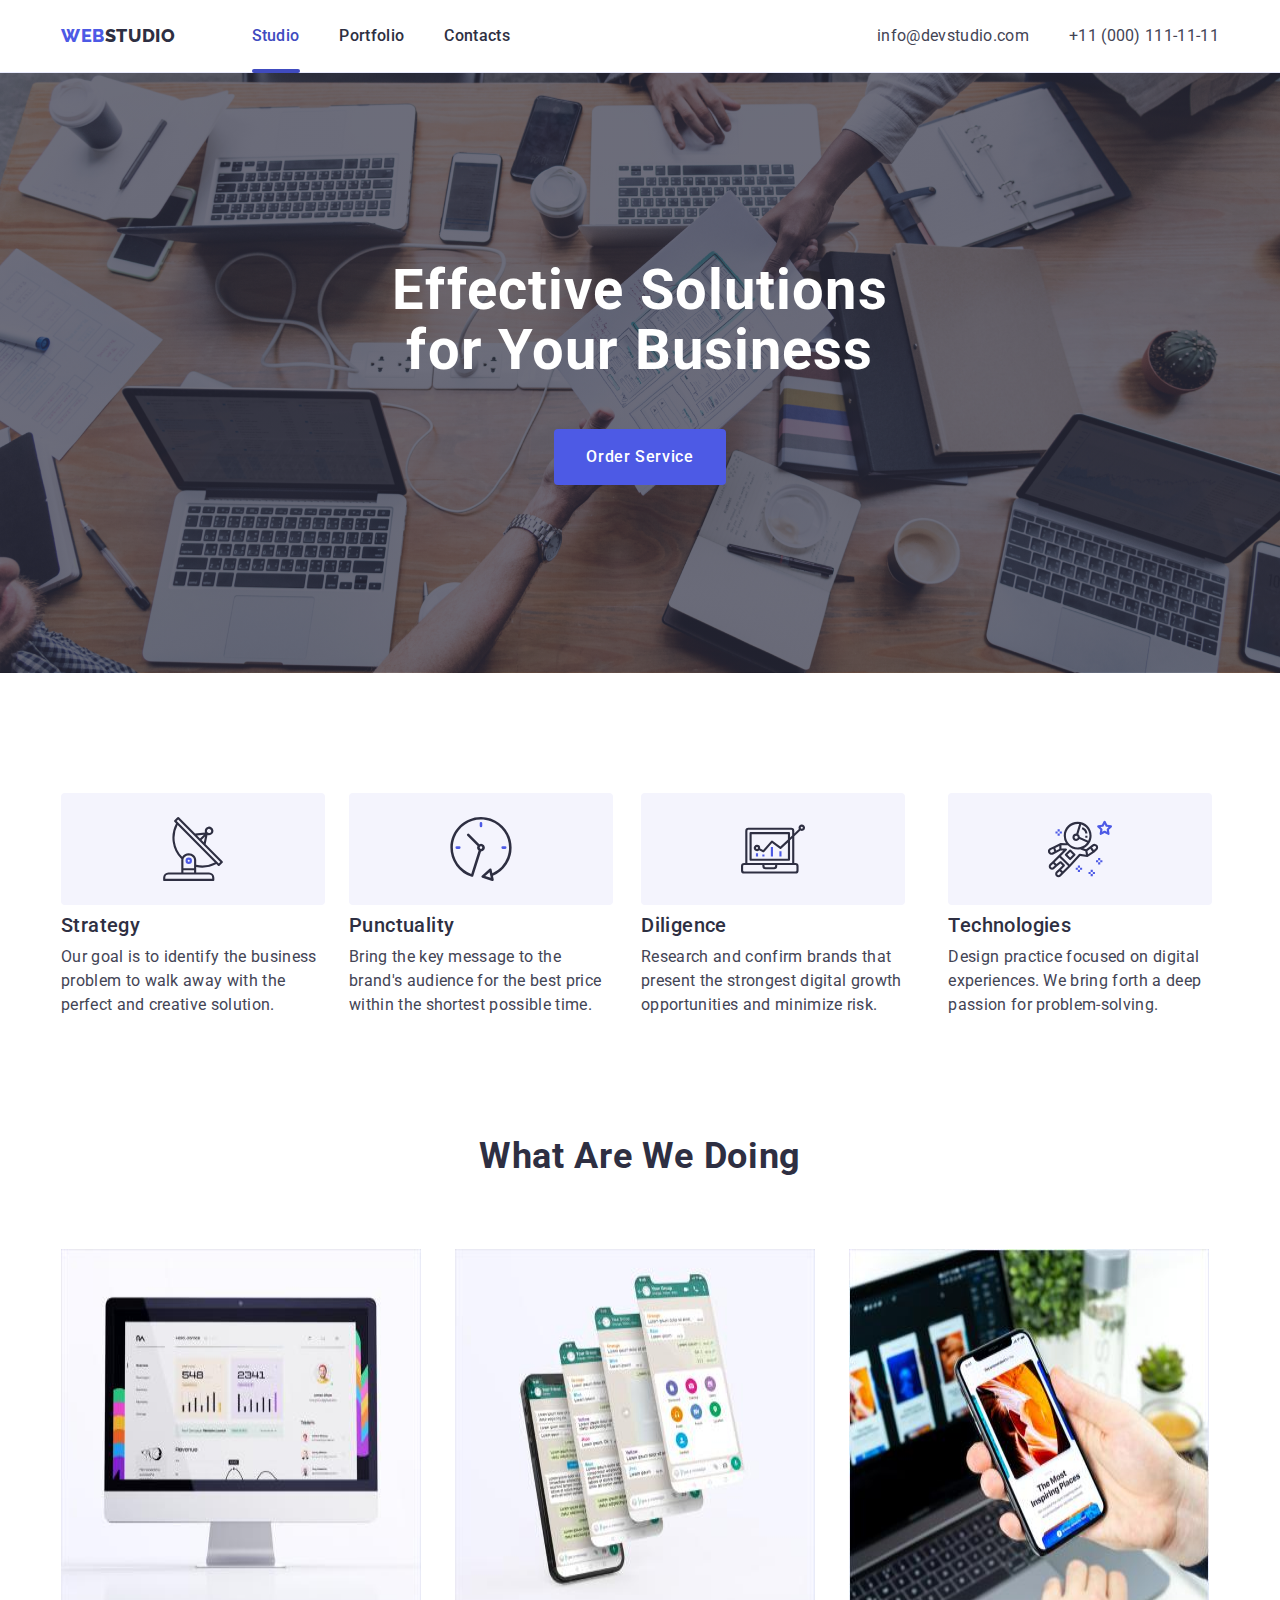
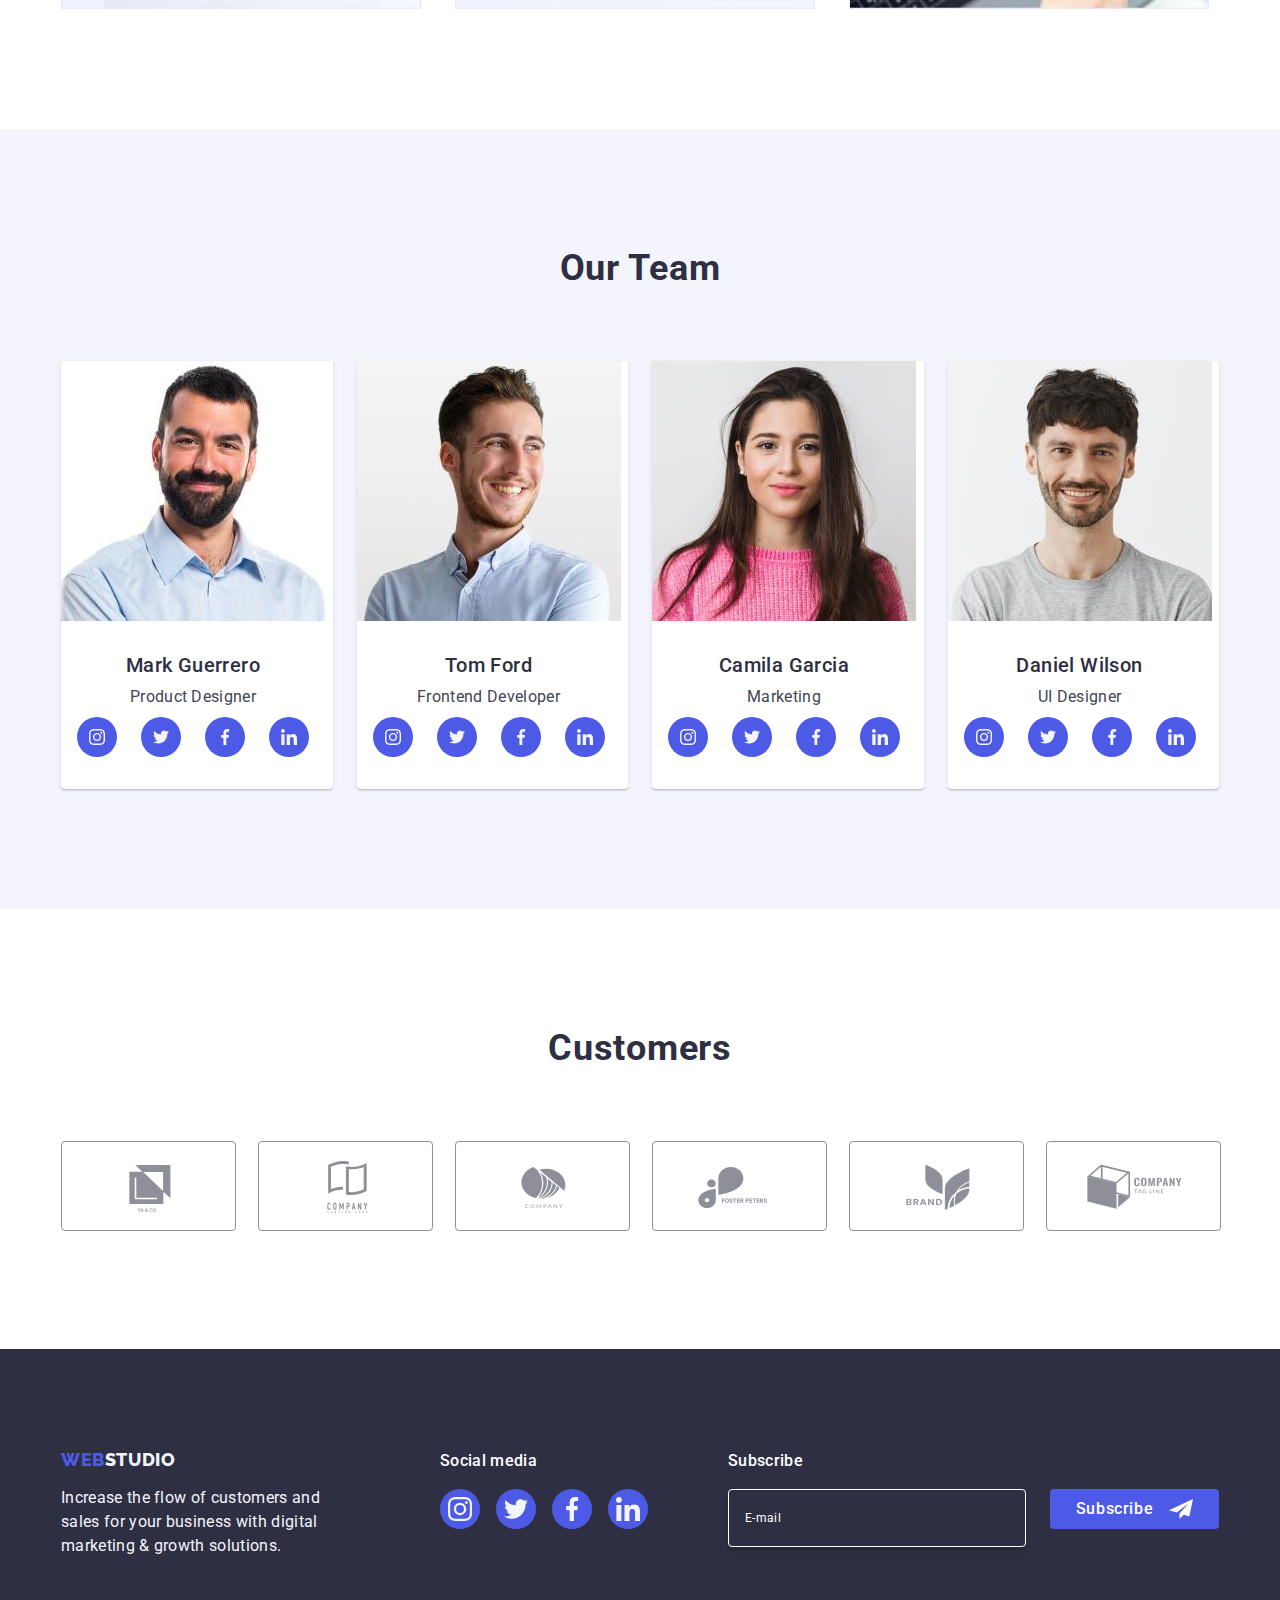
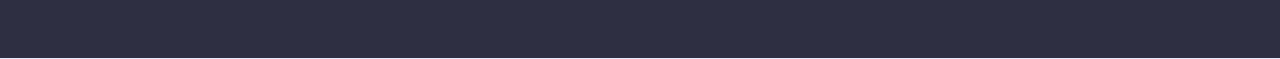
==== index.html @ df223b80 "fix" ====
<!DOCTYPE html>
<html lang="en">
  <head>
    <meta charset="utf-8" />
    <title>Studio</title>
    <link rel="preconnect" href="https://fonts.googleapis.com" />
    <link rel="preconnect" href="https://fonts.gstatic.com" crossorigin />
    <link
      href="https://fonts.googleapis.com/css2?family=Raleway:wght@800&family=Roboto:wght@400;500;700;900&display=swap"
      rel="stylesheet"
    />
    <link
      rel="stylesheet"
      href="https://cdnjs.cloudflare.com/ajax/libs/modern-normalize/2.0.0/modern-normalize.min.css"
      integrity="sha512-4xo8blKMVCiXpTaLzQSLSw3KFOVPWhm/TRtuPVc4WG6kUgjH6J03IBuG7JZPkcWMxJ5huwaBpOpnwYElP/m6wg=="
      crossorigin="anonymous"
      referrerpolicy="no-referrer"
    />
    <link rel="stylesheet" href="./css/styles.css" />
  </head>
  <body>
    <header class="page-header">
      <div class="header-container container">
        <nav class="page-nav">
          <a href="./index.html" class="link-logo link">
            Web<span class="logo-web">Studio</span>
          </a>
          <ul class="page-nav-list list">
            <li class="nav-link">
              <a class="link-top studio link" href="./index.html">Studio</a>
            </li>
            <li class="nav-link">
              <a class="link-top link" href="./portfolio.html">Portfolio</a>
            </li>
            <li class="nav-link">
              <a class="link-top link" href="">Contacts</a>
            </li>
          </ul>
        </nav>
        <address>
          <ul class="link-contact list">
            <li>
              <a class="contact link" href="mailto:info@devstudio.com"
                >info@devstudio.com</a
              >
            </li>
            <li>
              <a class="contact link" href="tel:+110001111111"
                >+11 (000) 111-11-11</a
              >
            </li>
          </ul>
        </address>
      </div>
    </header>
    <main>
      <!--Hero-->
      <section class="hero">
        <div class="hero-container container">
          <h1 class="h-hero">Effective Solutions for Your Business</h1>
          <button class="button-hero" type="button" data-modal-open>
            Order Service
          </button>
        </div>
      </section>
      <!--Section 1-->
      <section class="section">
        <div class="container">
          <h2 class="visually-hidden">Features</h2>
          <ul class="futures-list list">
            <li class="futures-item">
              <div class="futures-icons">
                <svg class="futures-icon" width="64" height="64">
                  <use href="./images/icons.svg#icon-antenna"></use>
                </svg>
              </div>
              <h3 class="heading-th">Strategy</h3>
              <p class="paragraph">
                Our goal is to identify the business problem to walk away with
                the perfect and creative solution.
              </p>
            </li>
            <li class="futures-item">
              <div class="futures-icons">
                <svg class="futures-icon" width="64" height="64">
                  <use href="./images/icons.svg#icon-clock"></use>
                </svg>
              </div>
              <h3 class="heading-th">Punctuality</h3>
              <p class="paragraph">
                Bring the key message to the brand's audience for the best price
                within the shortest possible time.
              </p>
            </li>
            <li class="futures-item">
              <div class="futures-icons">
                <svg class="futures-icon" width="64" height="64">
                  <use href="./images/icons.svg#icon-diagram"></use>
                </svg>
              </div>
              <h3 class="heading-th">Diligence</h3>
              <p class="paragraph">
                Research and confirm brands that present the strongest digital
                growth opportunities and minimize risk.
              </p>
            </li>
            <li class="futures-item">
              <div class="futures-icons">
                <svg class="futures-icon" width="64" height="64">
                  <use href="./images/icons.svg#icon-astronaut"></use>
                </svg>
              </div>
              <h3 class="heading-th">Technologies</h3>
              <p class="paragraph">
                Design practice focused on digital experiences. We bring forth a
                deep passion for problem-solving.
              </p>
            </li>
          </ul>
        </div>
      </section>
      <!--Section 2-->
      <section class="section doing-section">
        <div class="doing container">
          <h2 class="heading-doing heading-tw">What are we doing</h2>
          <ul class="doing-list list">
            <li class="doing-item">
              <img
                src="./images/screen.jpg"
                alt="Screen laptop"
                width="360"
                height="360"
              />
            </li>
            <li class="doing-item">
              <img
                src="./images/phone.jpg"
                alt="Phone screen"
                width="360"
                height="360"
              />
            </li>
            <li class="doing-item">
              <img
                src="./images/laptop.jpg"
                alt="Phone and screen"
                width="360"
                height="360"
              />
            </li>
          </ul>
        </div>
      </section>
      <!--Section 3-->
      <section class="team section">
        <div class="container">
          <h2 class="heading-tw">Our Team</h2>
          <ul class="team-list list">
            <li class="worker">
              <img
                src="./images/mark_guerrero.jpg"
                alt="Mark Guerrero"
                width="264"
              />
              <div class="worker-card">
                <h3 class="heading-th">Mark Guerrero</h3>
                <p class="paragraph">Product Designer</p>
                <ul class="worker-sotial-list list">
                  <li class="worker-sotial">
                    <a href="" class="sotial-link">
                      <svg class="sotial-icons" width="16" height="16">
                        <use href="./images/icons.svg#icon-instagram"></use>
                      </svg>
                    </a>
                  </li>
                  <li class="worker-sotial">
                    <a href="" class="sotial-link">
                      <svg class="sotial-icons" width="16" height="16">
                        <use href="./images/icons.svg#icon-twitter"></use>
                      </svg>
                    </a>
                  </li>
                  <li class="worker-sotial">
                    <a href="" class="sotial-link">
                      <svg class="sotial-icons" width="16" height="16">
                        <use href="./images/icons.svg#icon-facebook"></use>
                      </svg>
                    </a>
                  </li>
                  <li class="worker-sotial">
                    <a href="" class="sotial-link">
                      <svg class="sotial-icons" width="16" height="16">
                        <use href="./images/icons.svg#icon-linkedin"></use>
                      </svg>
                    </a>
                  </li>
                </ul>
              </div>
            </li>
            <li class="worker">
              <img src="./images/tom_ford.jpg" alt="Tom Ford" width="264" />
              <div class="worker-card">
                <h3 class="heading-th">Tom Ford</h3>
                <p class="paragraph">Frontend Developer</p>
                <ul class="worker-sotial-list list">
                  <li class="worker-sotial">
                    <a href="" class="sotial-link">
                      <svg class="sotial-icons" width="16" height="16">
                        <use href="./images/icons.svg#icon-instagram"></use>
                      </svg>
                    </a>
                  </li>
                  <li class="worker-sotial">
                    <a href="" class="sotial-link">
                      <svg class="sotial-icons" width="16" height="16">
                        <use href="./images/icons.svg#icon-twitter"></use>
                      </svg>
                    </a>
                  </li>
                  <li class="worker-sotial">
                    <a href="" class="sotial-link">
                      <svg class="sotial-icons" width="16" height="16">
                        <use href="./images/icons.svg#icon-facebook"></use>
                      </svg>
                    </a>
                  </li>
                  <li class="worker-sotial">
                    <a href="" class="sotial-link">
                      <svg class="sotial-icons" width="16" height="16">
                        <use href="./images/icons.svg#icon-linkedin"></use>
                      </svg>
                    </a>
                  </li>
                </ul>
              </div>
            </li>
            <li class="worker">
              <img
                src="./images/camila_garcia.jpg"
                alt="Camila Garcia"
                width="264"
              />
              <div class="worker-card">
                <h3 class="heading-th">Camila Garcia</h3>
                <p class="paragraph">Marketing</p>
                <ul class="worker-sotial-list list">
                  <li class="worker-sotial">
                    <a href="" class="sotial-link">
                      <svg class="sotial-icons" width="16" height="16">
                        <use href="./images/icons.svg#icon-instagram"></use>
                      </svg>
                    </a>
                  </li>
                  <li class="worker-sotial">
                    <a href="" class="sotial-link">
                      <svg class="sotial-icons" width="16" height="16">
                        <use href="./images/icons.svg#icon-twitter"></use>
                      </svg>
                    </a>
                  </li>
                  <li class="worker-sotial">
                    <a href="" class="sotial-link">
                      <svg class="sotial-icons" width="16" height="16">
                        <use href="./images/icons.svg#icon-facebook"></use>
                      </svg>
                    </a>
                  </li>
                  <li class="worker-sotial">
                    <a href="" class="sotial-link">
                      <svg class="sotial-icons" width="16" height="16">
                        <use href="./images/icons.svg#icon-linkedin"></use>
                      </svg>
                    </a>
                  </li>
                </ul>
              </div>
            </li>
            <li class="worker">
              <img
                src="./images/daniel_wilson.jpg"
                alt="Daniel Wilson"
                width="264"
              />
              <div class="worker-card">
                <h3 class="heading-th">Daniel Wilson</h3>
                <p class="paragraph">UI Designer</p>
                <ul class="worker-sotial-list list">
                  <li class="worker-sotial">
                    <a href="" class="sotial-link">
                      <svg class="sotial-icons" width="16" height="16">
                        <use href="./images/icons.svg#icon-instagram"></use>
                      </svg>
                    </a>
                  </li>
                  <li class="worker-sotial">
                    <a href="" class="sotial-link">
                      <svg class="sotial-icons" width="16" height="16">
                        <use href="./images/icons.svg#icon-twitter"></use>
                      </svg>
                    </a>
                  </li>
                  <li class="worker-sotial">
                    <a href="" class="sotial-link">
                      <svg class="sotial-icons" width="16" height="16">
                        <use href="./images/icons.svg#icon-facebook"></use>
                      </svg>
                    </a>
                  </li>
                  <li class="worker-sotial">
                    <a href="" class="sotial-link">
                      <svg class="sotial-icons" width="16" height="16">
                        <use href="./images/icons.svg#icon-linkedin"></use>
                      </svg>
                    </a>
                  </li>
                </ul>
              </div>
            </li>
          </ul>
        </div>
      </section>
      <!-- Section Customers -->
      <section class="customers section">
        <div class="container">
          <h2 class="heading-tw">Customers</h2>
          <ul class="customer-list list">
            <li class="customers-item">
              <a href="" class="customer-link">
                <svg class="customer-icon" width="104" height="56">
                  <use href="./images/icons.svg#icon-client-1"></use>
                </svg>
              </a>
            </li>
            <li class="customers-item">
              <a href="" class="customer-link">
                <svg class="customer-icon" width="104" height="56">
                  <use href="./images/icons.svg#icon-client-2"></use>
                </svg>
              </a>
            </li>
            <li class="customers-item">
              <a href="" class="customer-link">
                <svg class="customer-icon" width="104" height="56">
                  <use href="./images/icons.svg#icon-client-3"></use>
                </svg>
              </a>
            </li>
            <li class="customers-item">
              <a href="" class="customer-link">
                <svg class="customer-icon" width="104" height="56">
                  <use href="./images/icons.svg#icon-client-4"></use>
                </svg>
              </a>
            </li>
            <li class="customers-item">
              <a href="" class="customer-link">
                <svg class="customer-icon" width="104" height="56">
                  <use href="./images/icons.svg#icon-client-5"></use>
                </svg>
              </a>
            </li>
            <li class="customers-item">
              <a href="" class="customer-link">
                <svg class="customer-icon" width="104" height="56">
                  <use href="./images/icons.svg#icon-client-6"></use>
                </svg>
              </a>
            </li>
          </ul>
        </div>
      </section>
    </main>

    <!-- Footer -->
    <footer class="basement">
      <div class="basement-cont container">
        <div class="container-base-logo">
          <a href="./index.html" class="link-logo link">
            Web<span class="logo-web">Studio</span>
          </a>
          <p class="basement-text">
            Increase the flow of customers and sales for your business with
            digital marketing & growth solutions.
          </p>
        </div>
        <div class="container-base-sotial">
          <p class="basement-text-par">Social media</p>
          <ul class="base-sotial list">
            <li class="base-icon">
              <a href="" class="base-icon-link">
                <svg class="sotial-icon" width="24" height="24">
                  <use href="./images/icons.svg#icon-instagram"></use>
                </svg>
              </a>
            </li>
            <li class="base-icon">
              <a href="" class="base-icon-link">
                <svg class="sotial-icon" width="24" height="24">
                  <use href="./images/icons.svg#icon-twitter"></use>
                </svg>
              </a>
            </li>
            <li class="base-icon">
              <a href="" class="base-icon-link">
                <svg class="sotial-icon" width="24" height="24">
                  <use href="./images/icons.svg#icon-facebook"></use>
                </svg>
              </a>
            </li>
            <li class="base-icon">
              <a href="" class="base-icon-link">
                <svg class="sotial-icon" width="24" height="24">
                  <use href="./images/icons.svg#icon-linkedin"></use>
                </svg>
              </a>
            </li>
          </ul>
        </div>
        <div class="subscibe-base">
          <p class="basement-text-par">Subscribe</p>
          <form class="subscribe-form" autocomplete="on">
            <label>
              <input
                class="email-fild"
                type="email"
                name="subscribe-email"
                placeholder="E-mail"
              />
            </label>
            <button class="button-hero footer-btn" type="submit">
              Subscribe
              <svg class="subscribe-icon" width="24" height="24">
                <use href="./images/icons.svg#icon-email-send"></use>
              </svg>
            </button>
          </form>
        </div>
      </div>
    </footer>

    <!-- Modal window -->
    <div class="backdrop is-hidden" data-modal>
      <div class="modal">
        <button class="modal-btn" type="button" data-modal-close>
          <svg class="modal-btn-icon" width="8" height="8">
            <use href="./images/icons.svg#icon-close-black"></use>
          </svg>
        </button>
        <p class="modal-paragraph">
          Leave your contacts and we will call you back
        </p>
        <form class="modal-form" name="reviews-form">
          <label for="user-name" class="modal-label"> Name</label>
          <div class="modal-field">
            <input
              class="modal-input"
              type="text"
              name="user-name"
              id="user-name"
              required
            />
            <svg class="modal-input-icon" width="18" height="24">
              <use href="./images/icons.svg#icon-person-black"></use>
            </svg>
          </div>
          <label for="user-phone" class="modal-label"> Phone</label>
          <div class="modal-field">
            <input
              class="modal-input"
              type="tel"
              name="user-phone"
              id="user-phone"
              required
            />
            <svg class="modal-input-icon" width="18" height="24">
              <use href="./images/icons.svg#icon-phone-black"></use>
            </svg>
          </div>
          <label for="user-email" class="modal-label"> E-mail</label>
          <div class="modal-field">
            <input
              class="modal-input"
              type="email"
              name="user-email"
              id="user-email"
              required
            />
            <svg class="modal-input-icon" width="18" height="24">
              <use href="./images/icons.svg#icon-email-black"></use>
            </svg>
          </div>
          <label for="user-comment" class="modal-label"> Comments</label>
          <div class="modal-field">
            <textarea
              class="modal-comment"
              type="text"
              name="user-comment"
              rows="5"
              placeholder="Text input"
              id="user-comment"
            ></textarea>
          </div>

          <label class="check-agree">
            <input
              class="visually-hidden"
              type="checkbox"
              name="agree"
              value="agree"
            />
            <span class="modal-check">
              <svg class="check-box-icon" width="10" height="10">
                <use href="./images/icons.svg#icon-check-agree"></use>
              </svg>
            </span>
            <span class="check-agree-descr">
              I accept the terms and conditions of the
              <a
                href=""
                class="check-agree-link"
                target="_blank"
                rel="no-referrer nooppener"
                >Privacy Policy</a
              >
            </span>
          </label>
          <div class="send-btn">
            <button type="submit" class="button-hero">Send</button>
          </div>
        </form>
      </div>
    </div>
    <script src="./js/modal.js"></script>
  </body>
</html>
---- css/styles.css ----
:root {
    --navyblue: #2E2F42;
    --slate: #434455;
    --iris: #4D5AE5;
    --cloud: #F4F4FD;
    --white: #FFF;
    --ocean: #404BBF;
    --cornflower: #E7E9FC;
    --grey: rgba(46, 47, 66, 0.70);
    --lightslate: #8E8F99;
    --green: #31D0AA;
    --navyblue-modal: rgba(46, 47, 66, 0.40);
    --dairy: #FCFCFC;
}

body {
    color: var(--slate);
    font-family: Roboto, sans-serif;
    font-size: 16px;
    font-weight: 400;
    line-height: 1.5;
    letter-spacing: 0.02em;
    background-color: var(--white);
    border-bottom: 1px solid var(--cornflower);
    margin: 0;

}

.list {
    list-style-type: none;
}

.heading-tw {
    color: var(--navyblue);
    text-align: center;
    font-size: 36px;
    font-weight: 700;
    line-height: 1.11;
    letter-spacing: 0.02em;
    text-transform: capitalize;
    margin-bottom: 72px;
}

.heading-th {
    color: var(--navyblue);
    font-size: 20px;
    font-weight: 500;
    line-height: 1.2;
    letter-spacing: 0.02em;
    margin-bottom: 8px;
}

.link {
    text-decoration: none;
}

.container {
    max-width: 1158px;
    padding: 0 15px;
    margin: 0 auto;
}

h1,
h2,
h3,
h4,
h5,
h6,
p {
    margin: 0;
}

ul,
ol {
    margin: 0;
    padding-left: 0;
}

img {
    display: block;
}

.visually-hidden {
    position: absolute;
    width: 1px;
    height: 1px;
    margin: -1px;
    border: 0;
    padding: 0;
    white-space: nowrap;
    clip-path: inset(100%);
    clip: rect(0 0 0 0);
    overflow: hidden;
}

.section {
    padding-top: 120px;
    padding-bottom: 120px;
}

/* Header section*/

.header-container {
    display: flex;
}

.page-header {
    border-bottom: 1px solid var(--cornflower);
    box-shadow: 0px 2px 1px rgba(46, 47, 66, 0.08),
            0px 1px 1px rgba(46, 47, 66, 0.16),
            0px 1px 6px rgba(46, 47, 66, 0.08);
}

.page-nav {
    display: flex;
    margin-right: auto;
    align-items: center;
}

.page-nav-list {
    position: relative;
    display: flex;
    gap: 40px;
}

.nav-link {
    position: relative;
}

.link-contact {
    display: flex;
    gap: 40px;
}

.link-logo {
    color: var(--iris);
    font-family: Raleway, sans-serif;
    font-size: 18px;
    font-weight: 800;
    line-height: 1.17;
    letter-spacing: 0.034em;
    text-transform: uppercase;
    display: inline-flex;
    align-items: center;
    margin-right: 76px;
}

.logo-web {
    color: var(--navyblue);
    font-family: Raleway, sans-serif;
    font-size: 18px;
    font-weight: 800;
    line-height: 1.17;
    letter-spacing: 0.034em;
    text-transform: uppercase;
}

.link-top {
    display: block;
    color: var(--navyblue);
    font-weight: 500;
    font-size: 16px;
    line-height: 1.5;
    letter-spacing: 0.02em;
    padding-top: 24px;
    padding-bottom: 24px;
    transition-property: color;
    transition-timing-function: cubic-bezier(0.4, 0, 0.2, 1);
    transition-duration: 250ms;
}

.link-top:hover,
.link-top:focus {
    color: var(--ocean);
}

.studio {
    position: relative;
    color: var(--ocean);
}

.studio::after {
    position: absolute;
    bottom: 0;
    left: 0;
    content: '';
    display: block;
    width: 48px;
    height: 4px;
    border-radius: 2px;
    background-color: var(--ocean);
    bottom: -1px;
}

.portfolio {
    position: relative;
    color: var(--ocean);
}

.portfolio::after {
    position: absolute;
    bottom: 0;
    left: 0;
    content: '';
    display: block;
    width: 66px;
    height: 4px;
    border-radius: 2px;
    background-color: var(--ocean);
    bottom: -1px;
}

.link-contact {
    font-style: normal;
}

.contact {
    display: block;
    padding-top: 24px;
    padding-bottom: 24px;
    color: var(--slate);
    font-size: 16px;
    line-height: 1.5;
    letter-spacing: 0.02em;
    transition-property: color;
    transition-timing-function: cubic-bezier(0.4, 0, 0.2, 1);
    transition-duration: 250ms;
}

.contact:hover,
.contact:focus {
    color: var(--ocean);
}

/* STUDIO */
/* Hero section (1) */

.hero {
    background-color: var(--navyblue);
    background-image: linear-gradient(var(--grey), var(--grey)), 
        url('../images/people_office.jpg');
    background-repeat: no-repeat;
    background-size: cover;
    background-position: center;
    padding: 188px 0;
    margin: 0 auto;
    max-width: 1440px;
}

.hero .container {
    display: flex;
    align-items: center;
    flex-direction: column;
    gap: 48px;
}

.h-hero {
    color: var(--white);
    text-align: center;
    font-size: 56px;
    font-weight: 700;
    line-height: 1.07;
    letter-spacing: 0.02em;
    max-width: 496px
}

.button-hero {
    background-color: var(--iris);
    color: var(--white);
    font-family: "Roboto", sans-serif;
    text-align: center;
    font-size: 16px;
    font-weight: 500;
    line-height: 1.5;
    letter-spacing: 0.04em;
    cursor: pointer;
    min-width: 169px;
    height: 56px;
    border: none;
    border-radius: 4px;
    padding: 16px 32px;
    transition: background-color 250ms cubic-bezier(0.4, 0, 0.2, 1);
}

.button-hero:hover,
.button-hero:focus {
    background-color: var(--ocean);
}

/* Modal window */

.backdrop {
    background: var(--navyblue-modal);
    position: fixed;
    top: 0;
    left: 0;
    width: 100%;
    height: 100%;

    opacity: 1;
    visibility: visible;
    transition: opacity 250ms cubic-bezier(0.4, 0, 0.2, 1), 
                visibility 250ms cubic-bezier(0.4, 0, 0.2, 1);
}

.modal {
    position: absolute;
    top: 50%;
    left: 50%;
    transform: translateX(-50%) translateY(-50%);
    width: 408px;
    padding: 24px;
    min-height: 584px;
    border-radius: 4px;
    background-color: var(--dairy);
    box-shadow: 0px 2px 1px 0px rgba(0, 0, 0, 0.20), 
        0px 1px 3px 0px rgba(0, 0, 0, 0.12), 
        0px 1px 1px 0px rgba(0, 0, 0, 0.14);
    transition: transform 250ms cubic-bezier(0.4, 0, 0.2, 1);
}

.backdrop.is-hidden .modal{
    transform: translateX(-50%) translateY(-70%);
    opacity: 0;
}

.modal-btn {
    display: flex;
    justify-content: center;
    align-items: center;
    padding: 0;
    width: 24px;
    height: 24px;
    border: 1px solid rgba(0, 0, 0, 0.1);
    background-color: var(--cornflower);
    border-radius: 50%;
    cursor: pointer;
    position: absolute;
    top: 24px;
    right: 24px;
    transition: background-color 250ms cubic-bezier(0.4, 0, 0.2, 1), 
                border 250ms cubic-bezier(0.4, 0, 0.2, 1);
}

.modal-btn:hover,
.modal-btn:focus {
    background-color: var(--ocean);
    fill: var(--white);
    border: none;
}

.modal-btn-icon {
    transition: fill 250ms cubic-bezier(0.4, 0, 0.2, 1);
}

.modal-btn-icon:hover,
.modal-btn-icon:focus {
    fill: var(--white);
}

.backdrop.is-hidden {
    opacity: 0;
    pointer-events: none;
    visibility: hidden;
}

/* MODAL FORM STYLES */

.modal-paragraph {
    color: var(--navyblue);
    text-align: center;
    font-weight: 500;
    padding-top: 48px;
    padding-bottom: 16px;
}

.modal-label {
    color: var(--lightslate);
    font-size: 12px;
    letter-spacing: 0.03em;

    display: block;
    margin-bottom: 4px;
}

.modal-field {
    position: relative;
    margin-bottom: 8px;
}

.modal-input {
    width: 100%;
    height: 40px;
    padding-left: 38px;
    padding-right: 38px;

    border-radius: 4px;
    border: 1px solid var(--navyblue-modal);
    outline: transparent;
    transition: border-color 250ms cubic-bezier(0.4, 0, 0.2, 1);
}

.modal-input-icon {
    position: absolute;
    top: 50%;
    left: 0;
    transform: translate(16px, -50%) ;
    fill: var(--navyblue);
    transition: fill 250ms cubic-bezier(0.4, 0, 0.2, 1);
    pointer-events: none;
}

.modal-input:focus {
    border-color: var(--iris);
}

.modal-input:focus + .modal-input-icon {
    fill: var(--iris);
}

.modal-comment {
    width: 100%;
    height: 120px;
    padding: 8px 16px;
    margin-bottom: 16px;
    border-radius: 4px;
    border: 1px solid var(--navyblue-modal);
    resize: none;
    outline: transparent;
    transition: border-color 250ms cubic-bezier(0.4, 0, 0.2, 1)
}

.modal-comment::placeholder {
    color: var(--navyblue-modal);
}

.modal-comment:focus {
    border-color: var(--iris);
}

.modal-check {
    display: inline-flex;
    justify-content: center;
    align-items: center;
    width: 16px;
    height: 16px;

    border-radius: 2px;
    border: 1px solid var(--navyblue-modal);

    transition: background-color 250ms cubic-bezier(0.4, 0, 0.2, 1),
                border-color 250ms cubic-bezier(0.4, 0, 0.2, 1);
}

.check-box-icon {
    fill: transparent;
    transition: fill 250ms cubic-bezier(0.4, 0, 0.2, 1);
}

input[type="checkbox"]:checked ~ .modal-check {
    background-color: var(--iris);
    border-color: transparent;
}

input[type="checkbox"]:checked + .modal-check > .check-box-icon {
    fill: var(--cloud);
}

input[type="checkbox"]:focus-visible ~ .modal-check {
    outline: 2px solid var(--ocean);
    outline-offset: 1px;
}

.check-agree {
    display: flex;
    align-items: center;
    gap: 8px;
    margin-bottom: 24px;
}

.check-agree-descr {
    color: var(--lightslate);
    font-size: 12px;
    font-style: normal;
    font-weight: 400;
    line-height: 1.17;
    letter-spacing: 0.03em;
}

.check-agree-link {
    color: var(--iris);
    line-height: 1.33;
}

.send-btn {
    display: flex;
    justify-content: center;
    align-items: center;
}



/* Future Studio Section (2)*/
.futures-list {
    display: flex;
    justify-content: space-between;
    gap: 24px;
}

.futures-icons {
    display: flex;
    align-items: center;
    justify-content: center;
    width: 264px;
    height: 112px;
    background-color: var(--cloud);
    border-radius: 4px;
    margin-bottom: 8px;
}


/* Doing section (3)*/

.doing-item {
    width: calc((100% - 48px) / 3);
}

.doing-section {
    padding-top: 0;
}

.doing-list {
    display: flex;
    gap: 24px;
}

/* Team section (4) */

.team {
    background-color: var(--cloud);
    max-width: 1440px;
    margin: 0 auto;
}

.team-list {
    display: flex;
    gap: 24px;

}

.worker {
    width: calc((100% - 72px) / 4);
    border-radius: 0px 0px 4px 4px;
    background-color: var(--white);
    box-shadow: 0px 2px 1px 0px rgba(46, 47, 66, 0.08), 
    0px 1px 1px 0px rgba(46, 47, 66, 0.16), 
    0px 1px 6px 0px rgba(46, 47, 66, 0.08);
}

.worker-card {
    padding: 32px 0;
    width: 264px;
}

.worker-card .heading-th {
    text-align: center;
    margin-bottom: 8px;
}

.worker-card .paragraph {
    text-align: center;
}

.paragraph {
    color: var(--slate);
    font-size: 16px;
    line-height: 1.5;
    letter-spacing: 0.02em;
}

.worker-sotial-list {
    display: flex;
    justify-content: center;
    align-items: center;
    gap: 24px;
    margin-top: 8px;
}

.worker-sotial { 
    display: flex;
    width: 40px;
    height: 40px;
 }

.sotial-icons {
    fill: var(--cloud)
}

.sotial-link {
    width: 100%;
    height: 100%;
    background-color: var(--iris);
    border-radius: 50%;
    display: flex;
    justify-content: center;
    align-items: center;
    transition: background-color 250ms cubic-bezier(0.4, 0, 0.2, 1);
}

.sotial-link:hover,
.sotial-link:focus {
    background-color: var(--ocean); 
}
/* Customers section */

.customer-list {
    display: flex;
    justify-content: center;
    gap: 24px;
}
.customers-item {
    width: calc((100% - 5*24px) / 6);
    height: 88px;
}

.customer-link {
    width: 100%;
    height: 100%;
    border: 1px solid var(--lightslate);
    border-radius: 4px;
    display: flex;
    align-items: center;
    justify-content: center;
    color: var(--lightslate);
    transition: border-color 250ms cubic-bezier(0.4, 0, 0.2, 1),
                color 250ms cubic-bezier(0.4, 0, 0.2, 1);;
}

.customer-link:hover,
.customer-link:focus {
    border-color: var(--ocean);
    color: var(--ocean);
}

.customer-icon {
    fill: currentColor;
}

/* PORTFOLIO */
/* Portfolio filter */

.filter {
    display: flex;
    padding: 12px 24px;
    justify-content: center;
    align-items: center;
    border-radius: 4px;
    border: 1px solid var(--cornflower);
    font-family: "Roboto", sans-serif;
    color: var(--iris);
    font-size: 16px;
    line-height: 1.5;
    letter-spacing: 0.04em;
    font-weight: 500;
    background-color: var(--cloud);
    cursor: pointer;
    transition: color 250ms cubic-bezier(0.4, 0, 0.2, 1),
                background-color 250ms cubic-bezier(0.4, 0, 0.2, 1),
                border-color 250ms cubic-bezier(0.4, 0, 0.2, 1),
                box-shadow 250ms cubic-bezier(0.4, 0, 0.2, 1);
}

.filter:hover,
.filter:focus {
    color: var(--white);
    background-color: var(--ocean);
    border: 1px solid transparent;
    box-shadow: 0px 2px 2px 0px rgba(0, 0, 0, 0.12), 
      0px 2px 1px 0px rgba(0, 0, 0, 0.08), 
      0px 3px 1px 0px rgba(0, 0, 0, 0.10);
}

.portfolio-but {
    display: flex;
    justify-content: center;
    gap: 24px;
    margin-bottom: 72px;
}

/* Portfolio section Cards */

.cards {
    display: flex;
    flex-wrap: wrap;
    gap: 48px 24px;
}

.cards-heading {
    color: var(--navyblue);
    font-weight: 500;
    font-size: 20px;
    line-height: 1.2;
    letter-spacing: 0.02em;
    margin-bottom: 8px;
}

.portfolio-card {
    width: calc((100% - 48px) / 3);
    background-color: var(--white);
}

.portfolio-filters {
    padding: 96px 0 120px 0;
}

.portfolio-text {
    padding: 32px 16px;
    border: 1px solid var(--cornflower);
    border-top: none;
}

.card-link {
    display: block;
    transition: box-shadow 250ms cubic-bezier(0.4, 0, 0.2, 1);
}

.card-link:hover,
.card-link:focus {
    box-shadow: 0px 1px 6px rgba(46, 47, 66, 0.08), 
                0px 1px 1px rgba(46, 47, 66, 0.16), 
                0px 2px 1px rgba(46, 47, 66, 0.08);
}

.card-wrapper {
    position: relative;
    overflow: hidden;
}

.wrapper-text {
    position: absolute;
    top: 0;
    font-size: 16px;
    line-height: 1.5;
    letter-spacing: 0.02em;
    color: var(--cloud);
    padding: 40px 32px;
    background-color: var(--iris);
    width: 100%;
    height: 100%;
    transform: translateY(100%);
    transition: transform 250ms cubic-bezier(0.4, 0, 0.2, 1);
}

.card-link:hover .wrapper-text,
.card-link:focus .wrapper-text {
    box-shadow: 0px 1px 6px rgba(46, 47, 66, 0.08),
        0px 1px 1px rgba(46, 47, 66, 0.16),
        0px 2px 1px rgba(46, 47, 66, 0.08);
    transform: translateY(0%);
}

/* FOOTER */
.basement {
    background-color: var(--navyblue);
    padding: 100px 0;
    margin: 0 auto;
}

.basement-cont {
    display: flex;
    align-items: baseline;

}

.basement-text {
    color: var(--cloud);
    max-width: 264px;
}

.basement .logo-web {
    color: var(--cloud)
}

.basement-text-par {
    font-weight: 500;
    font-size: 16px;
    line-height: 1.5;
    letter-spacing: 0.02em;
    color: var(--white);
    margin-bottom: 16px;
}

.base-sotial {
    display: flex;
    gap: 16px;
}

.container-base-logo {
    margin-right: 120px;
}

.container-base-logo .link-logo {
    margin-bottom: 16px;
}

.base-icon {
    width: 40px;
    height: 40px;
}

.base-icon-link {
    width: 100%;
    height: 100%;
    background-color: var(--iris);
    border-radius: 50%;
    display: flex;
    align-items: center;
    justify-content: center;
    transition: background-color 250ms cubic-bezier(0.4, 0, 0.2, 1);
}
        
.base-icon-link:hover,
.base-icon-link:focus {
    background-color: var(--green);
}

.sotial-icon {
    fill: var(--cloud)
}

.container-base-sotial {
    margin-right: 80px; 
}

.subscibe-base {
    display: flex;
    flex-direction: column;
    align-items: flex-start;
}

.subscribe-form {
    display: flex;
    gap: 24px;
}

.footer-btn {
    display: inline-flex;
    padding: 8px 24px;
    justify-content: center;
    align-items: center;
    gap: 16px;
    width: 165px;
    height: 40px;
}

.email-fild {
    color: var(--white);
    font-family: Roboto;
    font-size: 12px;
    font-style: normal;
    font-weight: 400;
    line-height: 2;
    letter-spacing: 0.48px;
    padding: 8px 16px;

    background-color: transparent;
    width: 264px;
    height: 40px;
    flex-shrink: 0;
    border-radius: 4px;
    border: 1px solid var(--white);
    box-shadow: 0px 4px 4px 0px rgba(0, 0, 0, 0.15);
}

.email-fild::placeholder {
    color: var(--white);
    font-family: Roboto;
    font-size: 12px;
    font-style: normal;
    font-weight: 400;
    line-height: 2;
    letter-spacing: 0.03em;
}

.subscribe-icon {
    fill: var(--white);
}
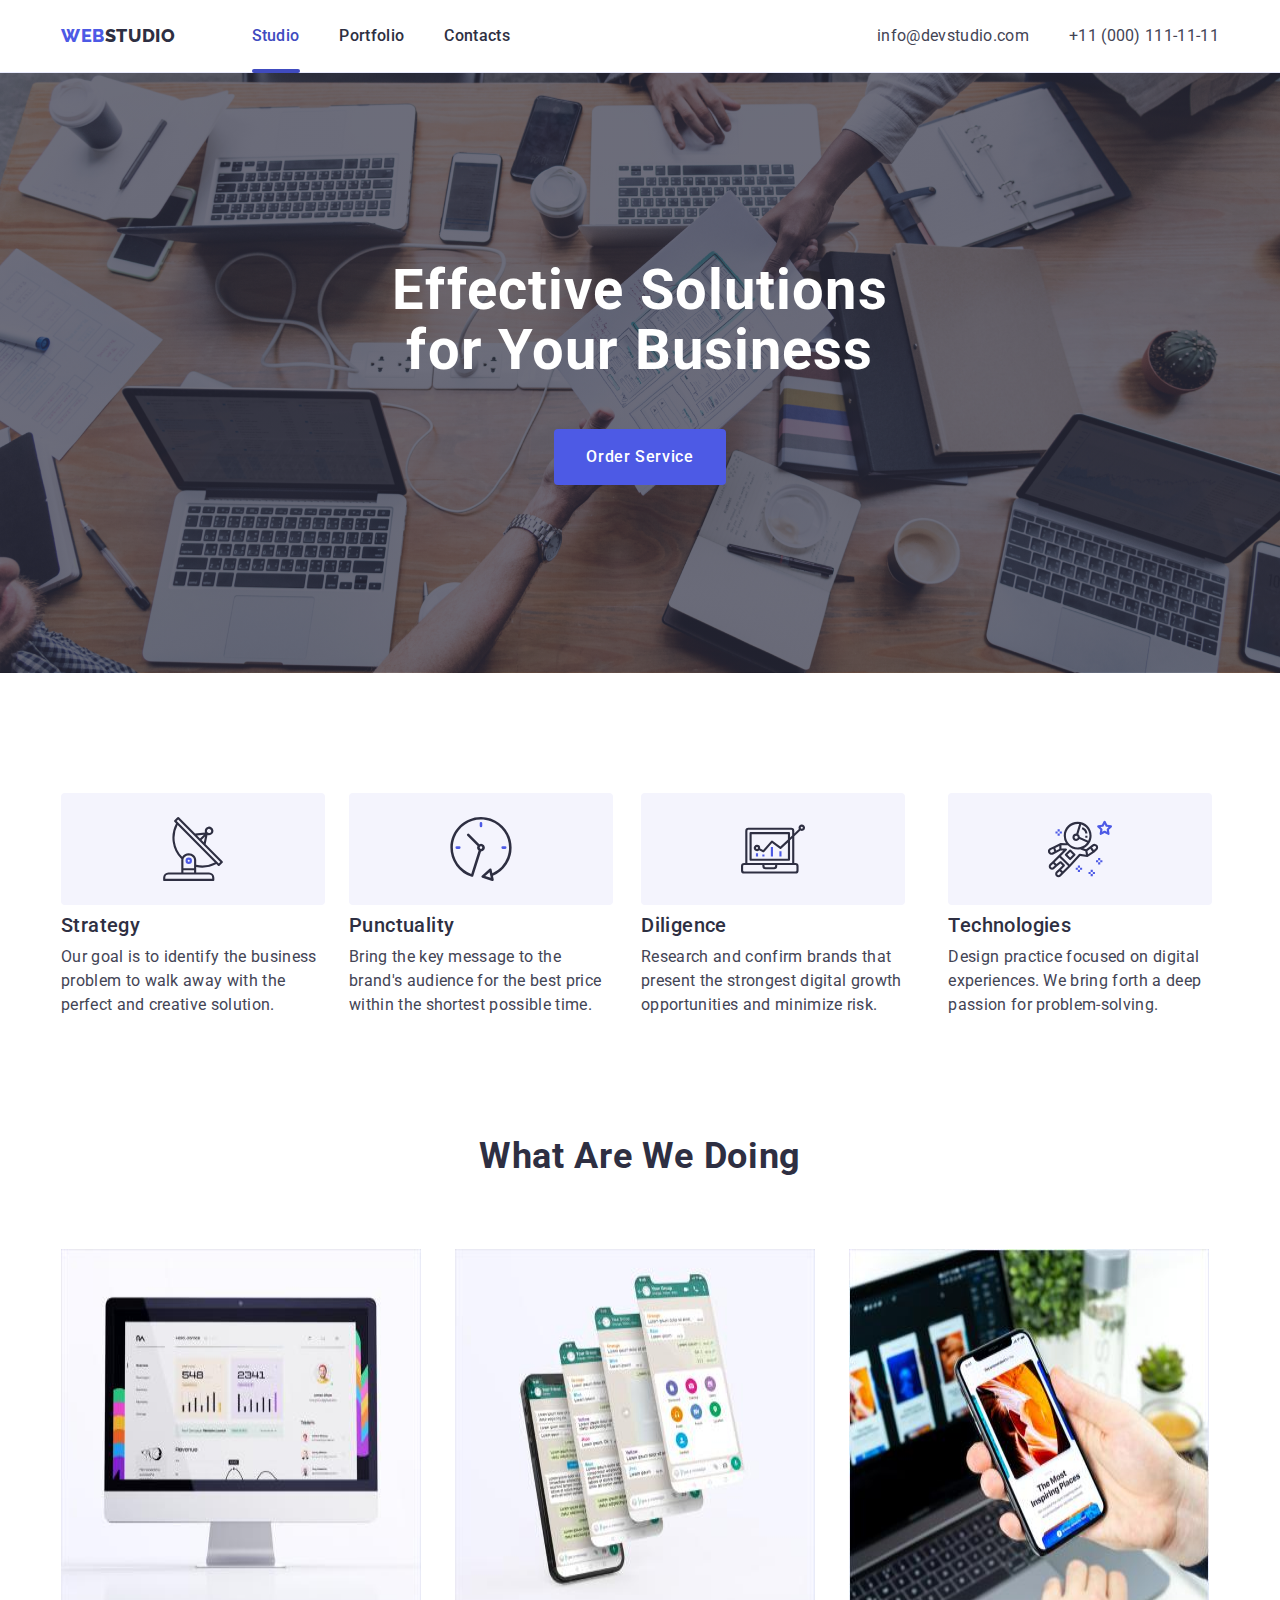
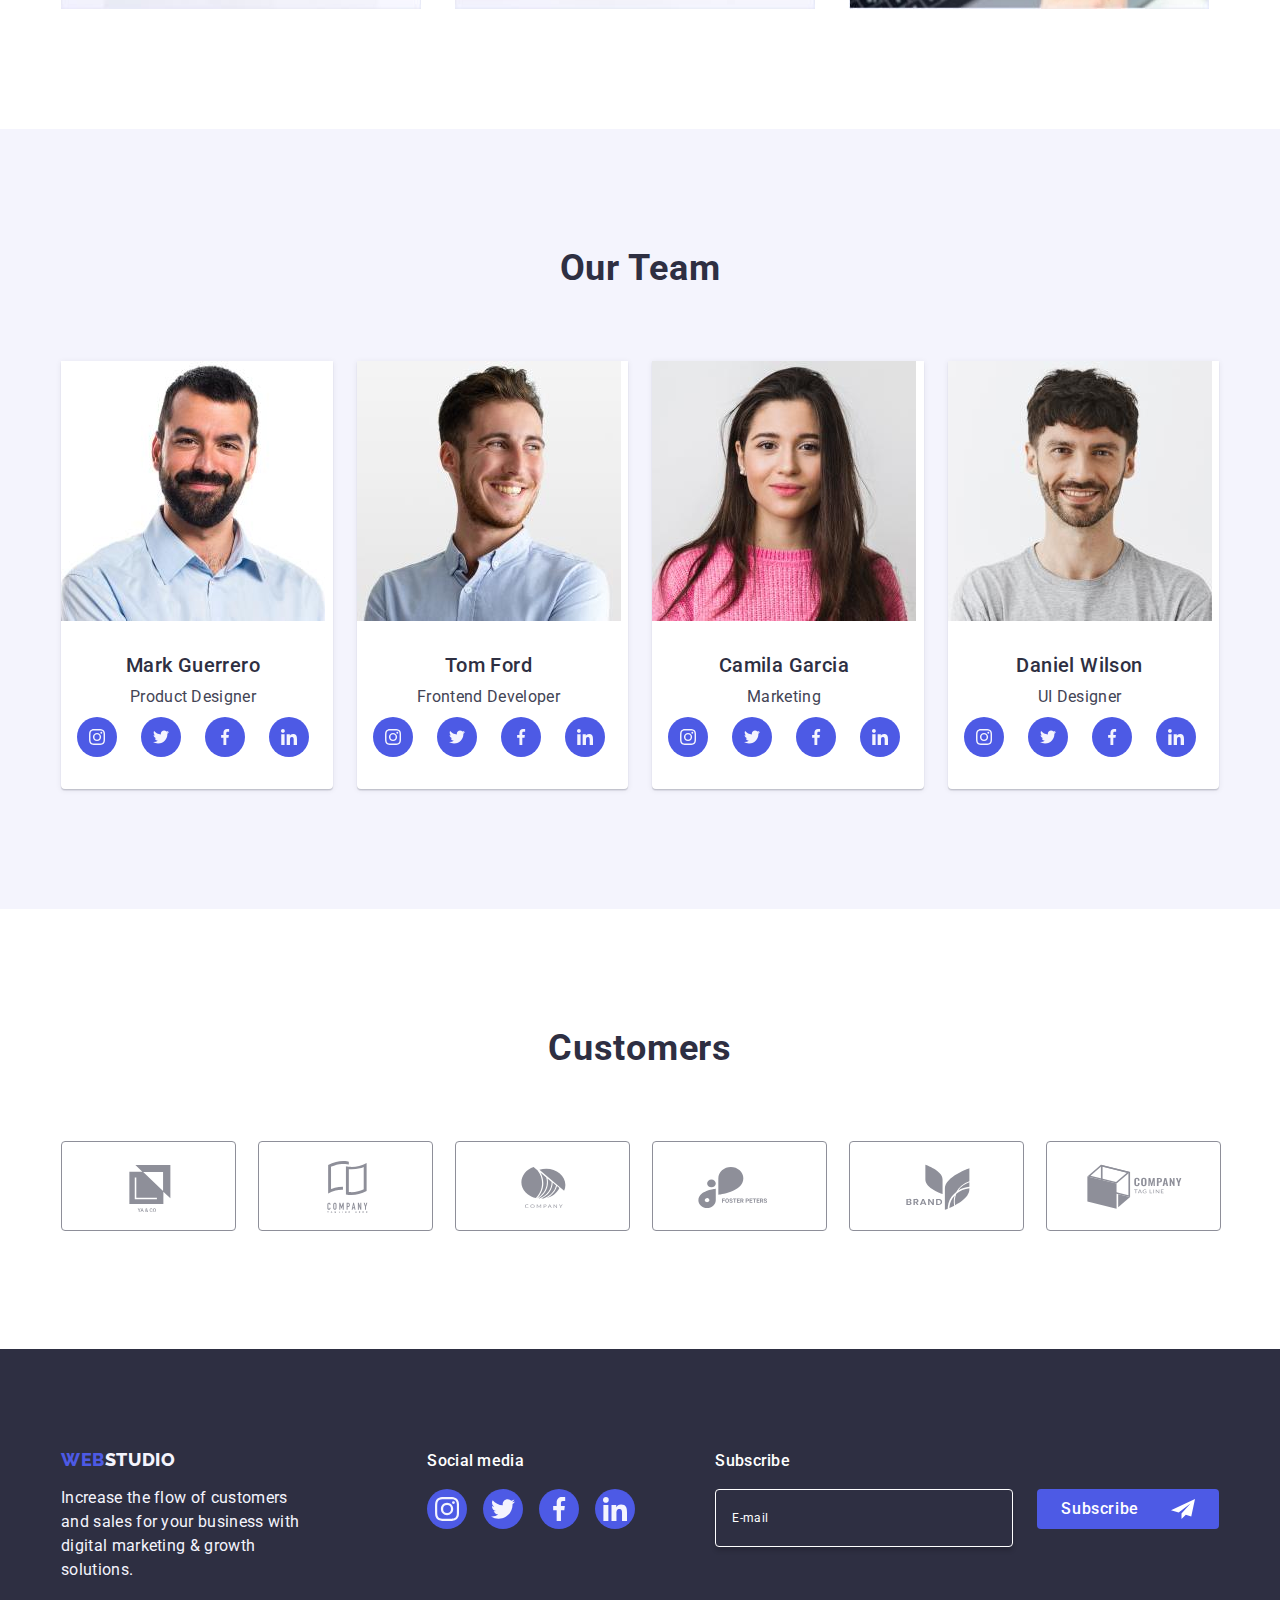
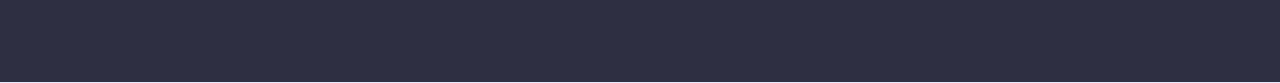
==== commit 35551307: "fix" ====
--- a/index.html
+++ b/index.html
@@ -419,7 +419,7 @@
         <div class="subscibe-base">
           <p class="basement-text-par">Subscribe</p>
           <form class="subscribe-form" autocomplete="on">
-            <label>
+            <label class="base-label">
               <input
                 class="email-fild"
                 type="email"
@@ -450,20 +450,24 @@
           Leave your contacts and we will call you back
         </p>
         <form class="modal-form" name="reviews-form">
-          <label for="user-name" class="modal-label"> Name</label>
-          <div class="modal-field">
-            <input
-              class="modal-input"
-              type="text"
-              name="user-name"
-              id="user-name"
-              required
-            />
-            <svg class="modal-input-icon" width="18" height="24">
-              <use href="./images/icons.svg#icon-person-black"></use>
-            </svg>
-          </div>
-          <label for="user-phone" class="modal-label"> Phone</label>
+          <div class="label-field">
+            <label for="user-name" class="modal-label"> Name</label>
+            <div class="modal-field">
+              <input
+                class="modal-input"
+                type="text"
+                name="user-name"
+                id="user-name"
+                required
+              />
+              <svg class="modal-input-icon" width="18" height="24">
+                <use href="./images/icons.svg#icon-person-black"></use>
+              </svg>
+            </div>
+          </div>
+          <div class="label-field">
+            <label for="user-phone" class="modal-label"> Phone</label>
+          </div>
           <div class="modal-field">
             <input
               class="modal-input"
@@ -476,7 +480,9 @@
               <use href="./images/icons.svg#icon-phone-black"></use>
             </svg>
           </div>
-          <label for="user-email" class="modal-label"> E-mail</label>
+          <div class="label-field">
+            <label for="user-email" class="modal-label"> E-mail</label>
+          </div>
           <div class="modal-field">
             <input
               class="modal-input"
@@ -489,44 +495,46 @@
               <use href="./images/icons.svg#icon-email-black"></use>
             </svg>
           </div>
-          <label for="user-comment" class="modal-label"> Comments</label>
+          <div class="label-field">
+            <label for="user-comment" class="modal-label"> Comments</label>
+          </div>
           <div class="modal-field">
             <textarea
               class="modal-comment"
-              type="text"
               name="user-comment"
               rows="5"
               placeholder="Text input"
               id="user-comment"
             ></textarea>
           </div>
-
-          <label class="check-agree">
+          <div class="check-agreement">
             <input
+              id="user-privacy"
               class="visually-hidden"
               type="checkbox"
-              name="agree"
-              value="agree"
+              name="user-privacy"
+              value="true"
             />
-            <span class="modal-check">
-              <svg class="check-box-icon" width="10" height="10">
-                <use href="./images/icons.svg#icon-check-agree"></use>
-              </svg>
-            </span>
-            <span class="check-agree-descr">
-              I accept the terms and conditions of the
-              <a
-                href=""
-                class="check-agree-link"
-                target="_blank"
-                rel="no-referrer nooppener"
-                >Privacy Policy</a
-              >
-            </span>
-          </label>
-          <div class="send-btn">
-            <button type="submit" class="button-hero">Send</button>
-          </div>
+            <label for="user-privacy" class="check-agree">
+              <span class="modal-check">
+                <svg class="check-box-icon" width="10" height="8">
+                  <use href="./images/icons.svg#icon-check-agree"></use>
+                </svg>
+              </span>
+              <span class="check-agree-descr">
+                I accept the terms and conditions of the
+                <a
+                  href=""
+                  class="check-agree-link"
+                  target="_blank"
+                  rel="no-referrer nooppener"
+                  >Privacy Policy</a
+                >
+              </span>
+            </label>
+          </div>
+
+          <button type="submit" class="button-hero send-btn">Send</button>
         </form>
       </div>
     </div>
--- a/css/styles.css
+++ b/css/styles.css
@@ -309,7 +309,7 @@
     left: 50%;
     transform: translateX(-50%) translateY(-50%);
     width: 408px;
-    padding: 24px;
+    padding: 72px 24px 24px 24px;
     min-height: 584px;
     border-radius: 4px;
     background-color: var(--dairy);
@@ -370,14 +370,15 @@
     color: var(--navyblue);
     text-align: center;
     font-weight: 500;
-    padding-top: 48px;
-    padding-bottom: 16px;
-}
-
-.modal-label {
+    margin-bottom: 16px;
+}
+
+.label-field {
     color: var(--lightslate);
     font-size: 12px;
-    letter-spacing: 0.03em;
+    line-height: 1.17;
+    letter-spacing: 0.04em;
+    color: var(--lightslate);
 
     display: block;
     margin-bottom: 4px;
@@ -394,6 +395,7 @@
     padding-left: 38px;
     padding-right: 38px;
 
+    background-color: transparent;
     border-radius: 4px;
     border: 1px solid var(--navyblue-modal);
     outline: transparent;
@@ -403,8 +405,8 @@
 .modal-input-icon {
     position: absolute;
     top: 50%;
-    left: 0;
-    transform: translate(16px, -50%) ;
+    left: 16px;
+    transform: translateY(-50%) ;
     fill: var(--navyblue);
     transition: fill 250ms cubic-bezier(0.4, 0, 0.2, 1);
     pointer-events: none;
@@ -421,6 +423,11 @@
 .modal-comment {
     width: 100%;
     height: 120px;
+    font-size: 12px;
+    line-height: 1.17;
+    letter-spacing: 0.04em;
+    color: var(--navyblue-modal);
+    background-color: transparent;
     padding: 8px 16px;
     margin-bottom: 16px;
     border-radius: 4px;
@@ -438,31 +445,33 @@
     border-color: var(--iris);
 }
 
+.check-agreement {
+    margin-bottom: 24px;
+}
+
 .modal-check {
     display: inline-flex;
     justify-content: center;
     align-items: center;
     width: 16px;
     height: 16px;
+    fill: transparent;
 
     border-radius: 2px;
     border: 1px solid var(--navyblue-modal);
 
     transition: background-color 250ms cubic-bezier(0.4, 0, 0.2, 1),
-                border-color 250ms cubic-bezier(0.4, 0, 0.2, 1);
+                border 250ms cubic-bezier(0.4, 0, 0.2, 1),
+                fill 250ms cubic-bezier(0.4, 0, 0.2, 1);
 }
 
 .check-box-icon {
-    fill: transparent;
     transition: fill 250ms cubic-bezier(0.4, 0, 0.2, 1);
 }
 
-input[type="checkbox"]:checked ~ .modal-check {
+input[type="checkbox"]:checked ~ .check-agree > .modal-check {
     background-color: var(--iris);
-    border-color: transparent;
-}
-
-input[type="checkbox"]:checked + .modal-check > .check-box-icon {
+    border: none;
     fill: var(--cloud);
 }
 
@@ -472,19 +481,13 @@
 }
 
 .check-agree {
-    display: flex;
-    align-items: center;
-    gap: 8px;
-    margin-bottom: 24px;
-}
-
-.check-agree-descr {
+    display: block;
     color: var(--lightslate);
     font-size: 12px;
     font-style: normal;
     font-weight: 400;
     line-height: 1.17;
-    letter-spacing: 0.03em;
+    letter-spacing: 0.04em;
 }
 
 .check-agree-link {
@@ -493,9 +496,11 @@
 }
 
 .send-btn {
-    display: flex;
-    justify-content: center;
-    align-items: center;
+    display: block;
+    min-width: 169px;
+    height: 56px;
+    margin-left: 95px;
+    margin-right: 96px;
 }
 
 
@@ -849,7 +854,7 @@
     justify-content: center;
     align-items: center;
     gap: 16px;
-    width: 165px;
+    min-width: 165px;
     height: 40px;
 }
 
@@ -859,7 +864,7 @@
     font-size: 12px;
     font-style: normal;
     font-weight: 400;
-    line-height: 2;
+    line-height: 1.5;
     letter-spacing: 0.48px;
     padding: 8px 16px;
 
@@ -884,4 +889,5 @@
 
 .subscribe-icon {
     fill: var(--white);
+    margin-left: 16px;
 }